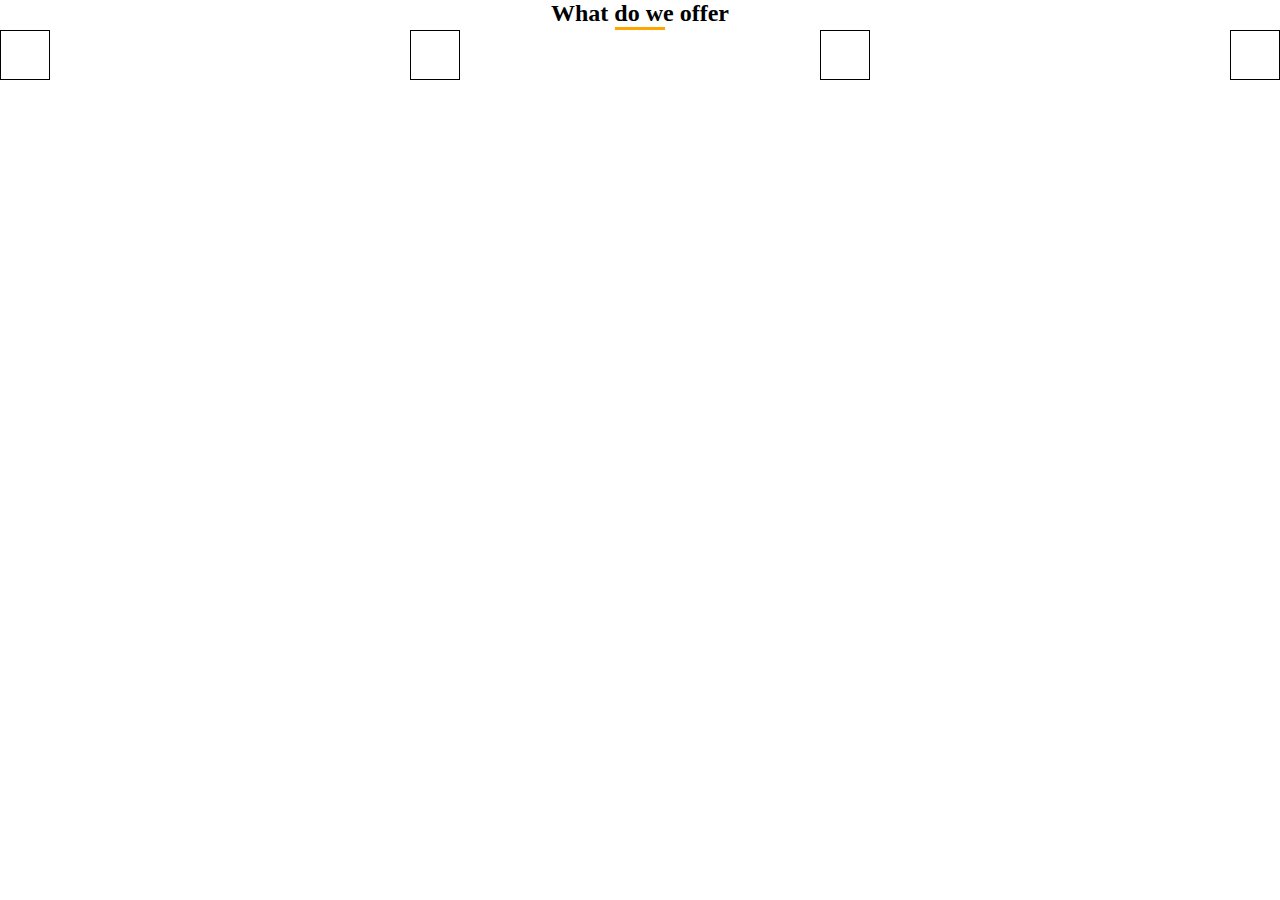
==== lesson-4/index.html @ 9cd11764 "HTML/CSS lesson-4" ====
<!DOCTYPE html>
<html lang="en">

<head>
	<meta charset="UTF-8">
	<meta http-equiv="X-UA-Compatible" content="IE=edge">
	<meta name="viewport" content="width=device-width, initial-scale=1.0">
	<link rel="stylesheet" href="style/style.css">
	<title>CSS</title>
</head>

<body>
	<div class="container">
		<h2>What do we offer</h2>
		<div class="content-box">
			<div class="box"></div>
			<div class="box"></div>
			<div class="box"></div>
			<div class="box"></div>
		</div>
	</div>

</body>

</html>
---- lesson-4/style/style.css ----
* {
	margin: 0;
	padding: 0;
	box-sizing: border-box;
}

.container {
	max-width: 1280px;
	margin: 0 auto;
}

h2 {
	text-align: center;
}

h2:after {
	content: '';
	display: block;
	height: 3px;
	width: 50px;
	margin: 0 auto;
	background-color: orange;
}

.content-box {
	display: flex;
	justify-content: space-between;
	align-items: center;
}

.box {
	width: 50px;
	height: 50px;
	border: 1px solid black;
}
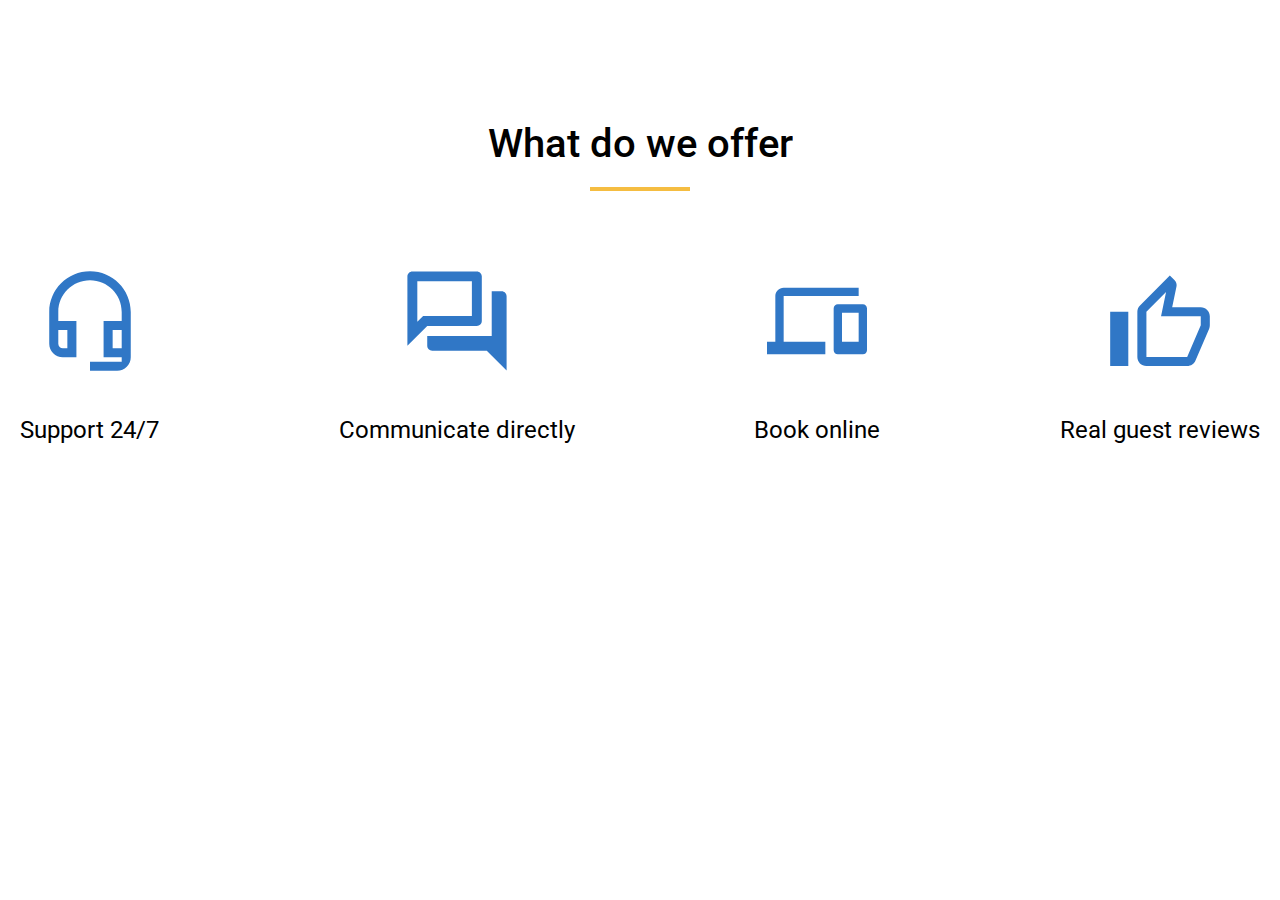
==== commit f81267bb: "I have made a block on  html/css. I use flex and other" ====
--- a/lesson-4/index.html
+++ b/lesson-4/index.html
@@ -10,15 +10,29 @@
 </head>
 
 <body>
-	<div class="container">
-		<h2>What do we offer</h2>
-		<div class="content-box">
-			<div class="box"></div>
-			<div class="box"></div>
-			<div class="box"></div>
-			<div class="box"></div>
+	<section class="advantages">
+		<div class="container">
+			<h2>What do we offer</h2>
+			<div class="advantages-wrapper">
+				<div class="advantages-item">
+					<img src="img/icons/hear.svg" alt="hear">
+					<div class="advantages-item__subtitle">Support 24/7</div>
+				</div>
+				<div class="advantages-item">
+					<img src="img/icons/communicate.svg" alt="communicate">
+					<div class="advantages-item__subtitle">Communicate directly</div>
+				</div>
+				<div class="advantages-item">
+					<img src="img/icons/booking.svg" alt="booking">
+					<div class="advantages-item__subtitle">Book online</div>
+				</div>
+				<div class="advantages-item">
+					<img src="img/icons/ok.svg" alt="ok">
+					<div class="advantages-item__subtitle">Real guest reviews</div>
+				</div>
+			</div>
 		</div>
-	</div>
+	</section>
 
 </body>
 
--- a/lesson-4/style/style.css
+++ b/lesson-4/style/style.css
@@ -1,3 +1,5 @@
+@import url('https://fonts.googleapis.com/css2?family=Roboto:wght@400;500&display=swap');
+
 * {
 	margin: 0;
 	padding: 0;
@@ -5,31 +7,58 @@
 }
 
 .container {
-	max-width: 1280px;
+	max-width: 1240px;
 	margin: 0 auto;
+}
+
+.advantages {
+	padding: 120px 0;
 }
 
 h2 {
 	text-align: center;
+	font-size: 40px;
+	font-family: 'Roboto';
+	font-weight: 500;
 }
 
 h2:after {
 	content: '';
 	display: block;
-	height: 3px;
-	width: 50px;
+	height: 4px;
+	width: 100px;
 	margin: 0 auto;
-	background-color: orange;
+	margin-top: 20px;
+	background: #F5BD41;
+
 }
 
-.content-box {
+.advantages-wrapper {
 	display: flex;
 	justify-content: space-between;
 	align-items: center;
+	margin-top: 80px;
 }
 
-.box {
-	width: 50px;
-	height: 50px;
-	border: 1px solid black;
+.advantages-item {
+	/* height: 250px; */
+	/* display: flex;
+	flex-direction: column;
+	align-items: center;
+	justify-content: flex-end; */
+}
+
+.advantages-item>img {
+	display: block;
+	width: 100px;
+	height: 100px;
+	margin: 0 auto;
+}
+
+.advantages-item__subtitle {
+	font-family: 'Roboto';
+	font-size: 24px;
+	text-align: center;
+	margin-top: 45px;
+	/* align-self: end; */
 }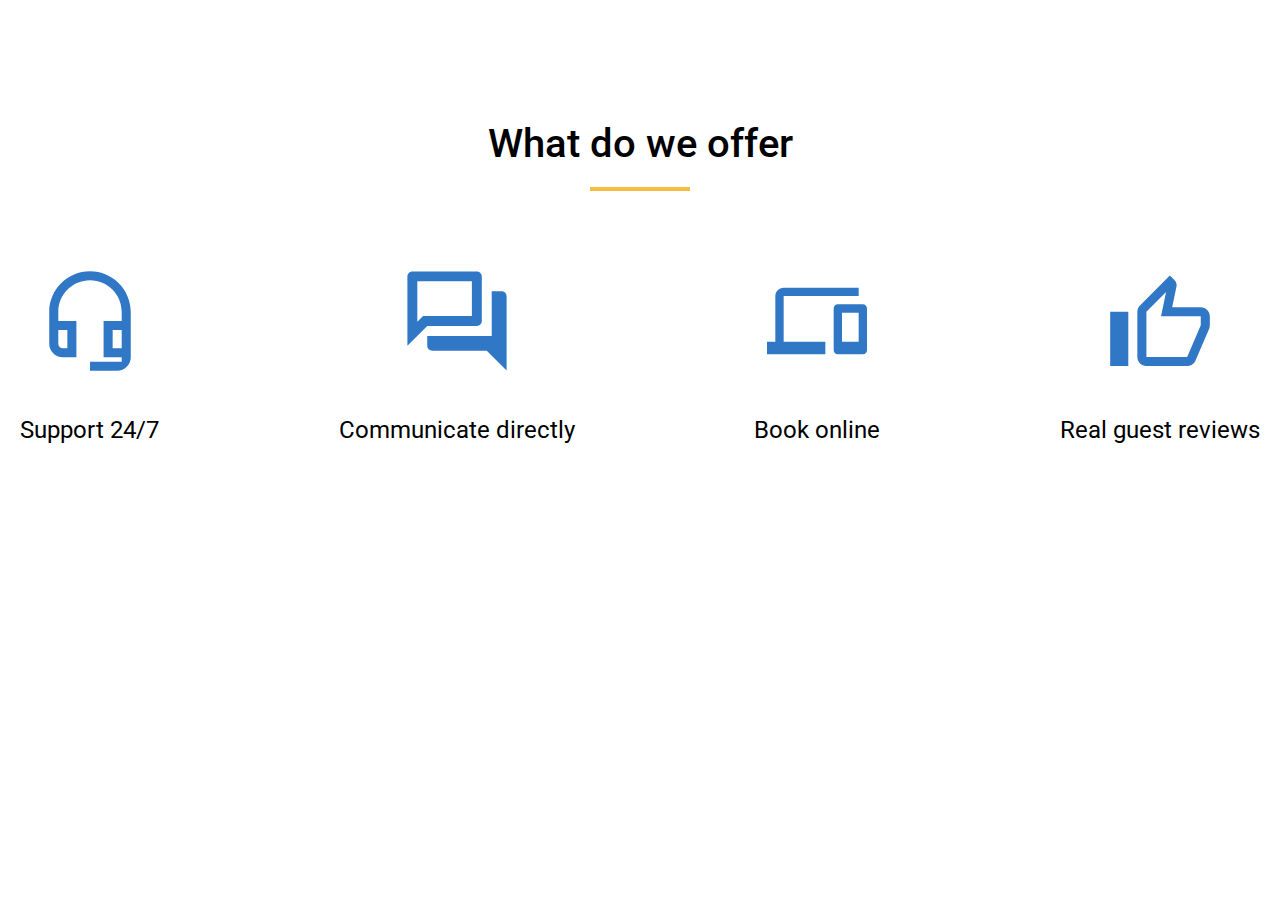
==== commit a30f2cb1: "I have changed h2 and add him new class" ====
--- a/lesson-4/index.html
+++ b/lesson-4/index.html
@@ -12,7 +12,7 @@
 <body>
 	<section class="advantages">
 		<div class="container">
-			<h2>What do we offer</h2>
+			<h2 class="advantages-title">What do we offer</h2>
 			<div class="advantages-wrapper">
 				<div class="advantages-item">
 					<img src="img/icons/hear.svg" alt="hear">
--- a/lesson-4/style/style.css
+++ b/lesson-4/style/style.css
@@ -15,14 +15,14 @@
 	padding: 120px 0;
 }
 
-h2 {
+.advantages-title {
 	text-align: center;
 	font-size: 40px;
 	font-family: 'Roboto';
 	font-weight: 500;
 }
 
-h2:after {
+.advantages-title:after {
 	content: '';
 	display: block;
 	height: 4px;
@@ -41,11 +41,11 @@
 }
 
 .advantages-item {
-	/* height: 250px; */
-	/* display: flex;
-	flex-direction: column;
-	align-items: center;
-	justify-content: flex-end; */
+	/* min-height: 170px; */
+	/* display: flex; */
+	/* flex-direction: column;
+	align-items: center; */
+	/* justify-content: space-between; */
 }
 
 .advantages-item>img {
@@ -60,5 +60,5 @@
 	font-size: 24px;
 	text-align: center;
 	margin-top: 45px;
-	/* align-self: end; */
+
 }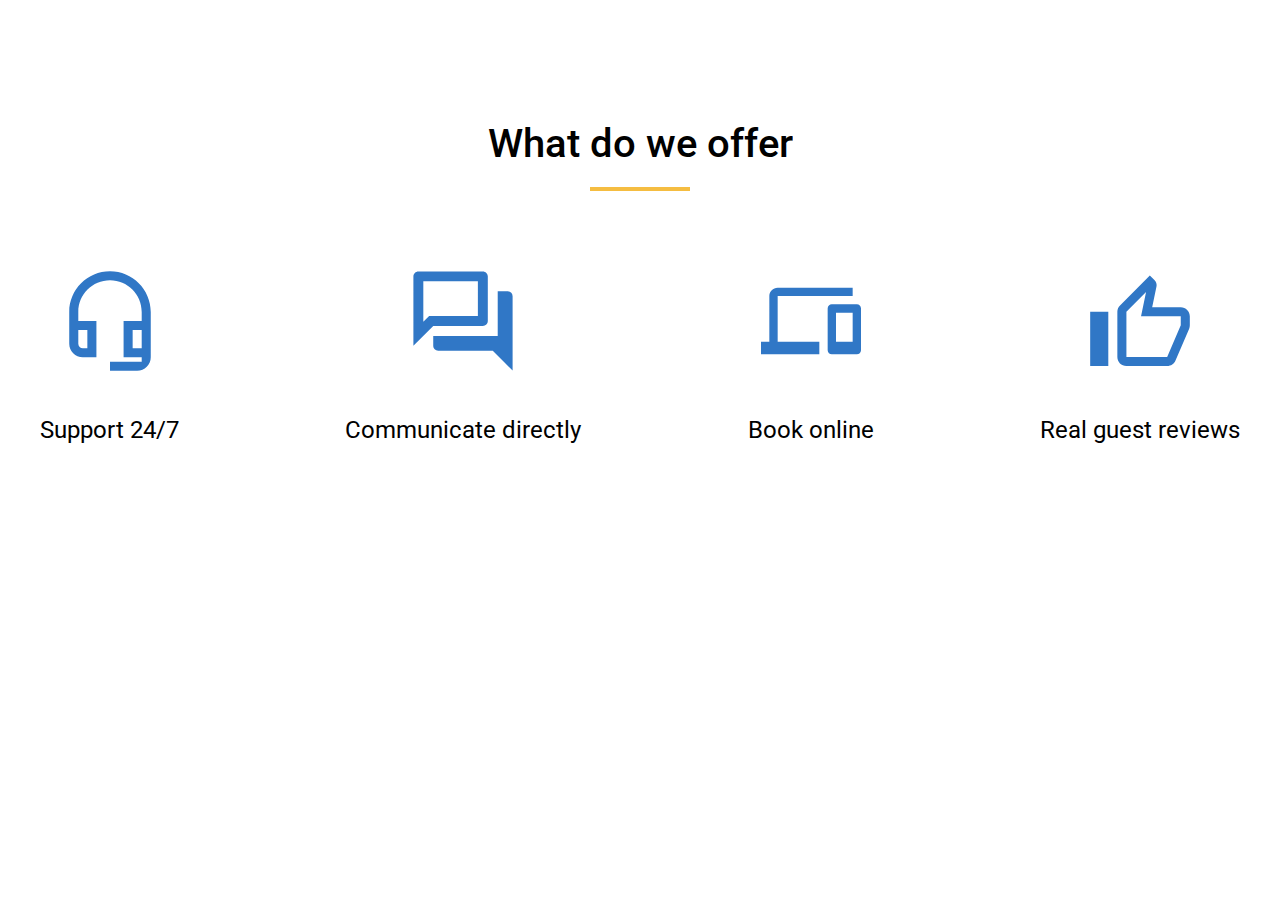
==== commit 2812cb9a: "Исправил" ====
--- a/lesson-4/index.html
+++ b/lesson-4/index.html
@@ -33,7 +33,6 @@
 			</div>
 		</div>
 	</section>
-
 </body>
 
 </html>--- a/lesson-4/style/style.css
+++ b/lesson-4/style/style.css
@@ -7,15 +7,16 @@
 }
 
 .container {
-	max-width: 1240px;
+	max-width: 1220px;
 	margin: 0 auto;
+	padding: 0 10px;
 }
 
 .advantages {
 	padding: 120px 0;
 }
 
-.advantages-title {
+h2 {
 	text-align: center;
 	font-size: 40px;
 	font-family: 'Roboto';
@@ -30,7 +31,6 @@
 	margin: 0 auto;
 	margin-top: 20px;
 	background: #F5BD41;
-
 }
 
 .advantages-wrapper {
@@ -38,14 +38,6 @@
 	justify-content: space-between;
 	align-items: center;
 	margin-top: 80px;
-}
-
-.advantages-item {
-	/* min-height: 170px; */
-	/* display: flex; */
-	/* flex-direction: column;
-	align-items: center; */
-	/* justify-content: space-between; */
 }
 
 .advantages-item>img {
@@ -60,5 +52,4 @@
 	font-size: 24px;
 	text-align: center;
 	margin-top: 45px;
-
 }